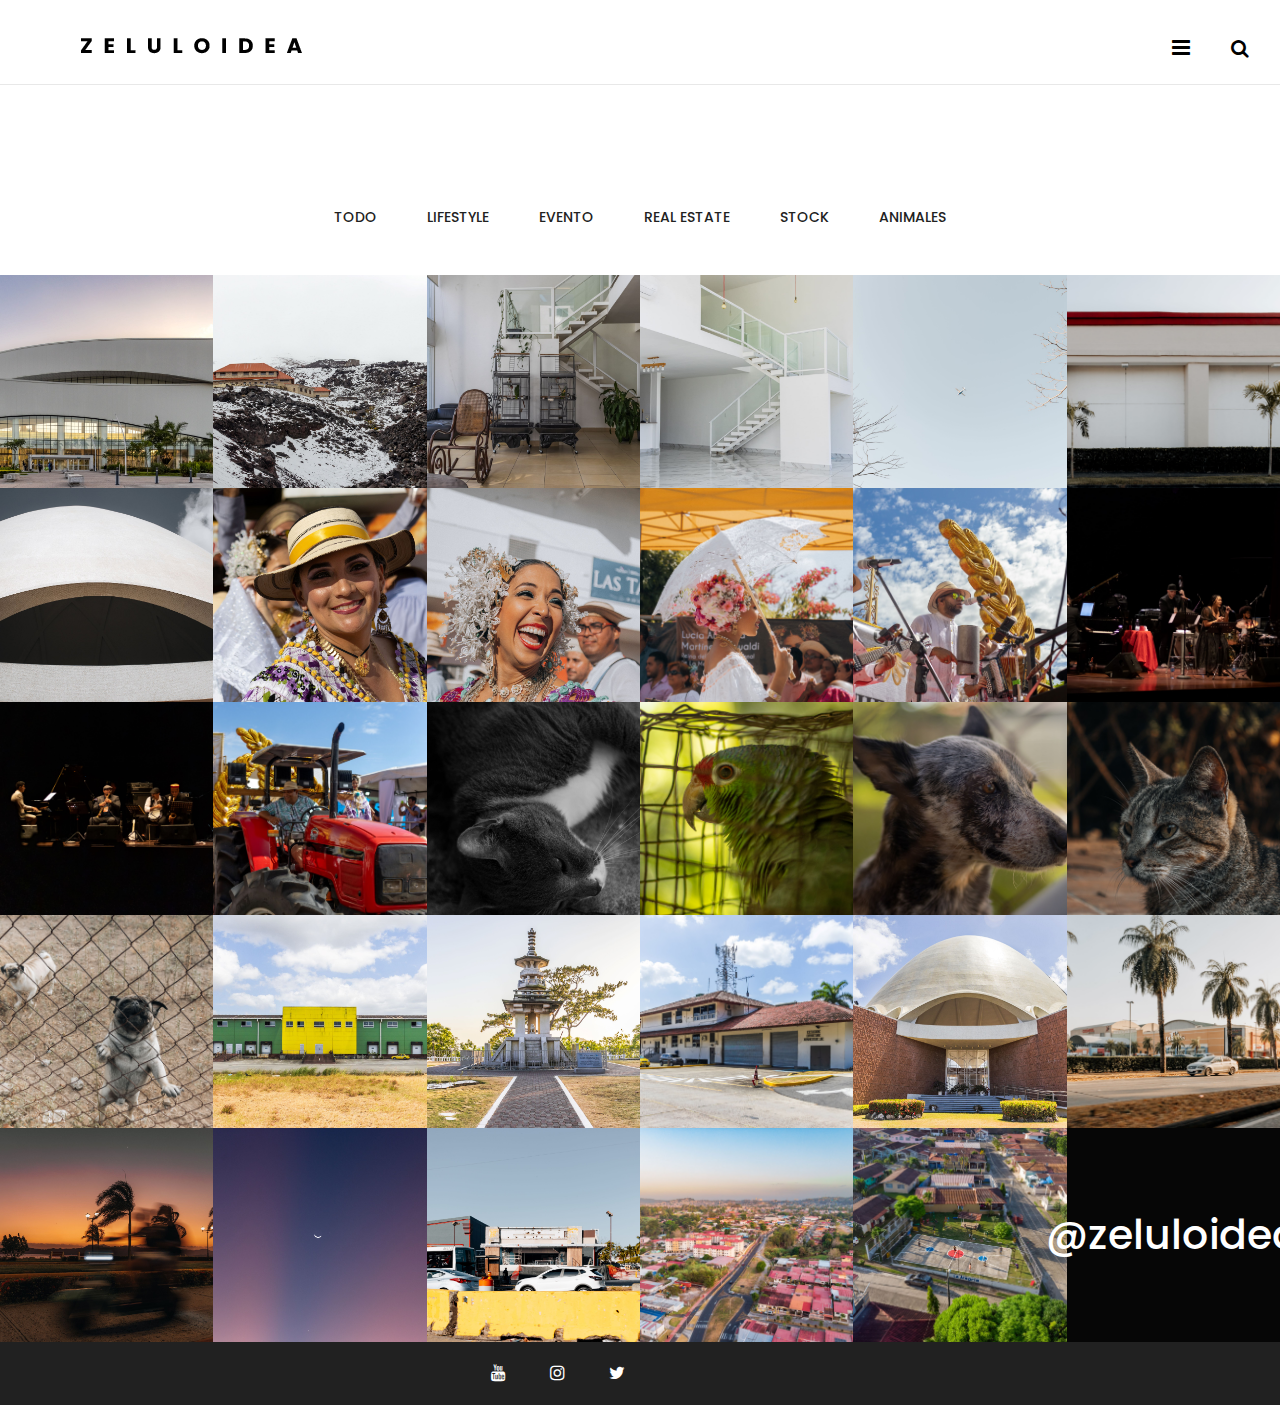
==== portfolio.html @ 571b4eb3 "Add files via upload" ====
<!DOCTYPE html>
<html lang="zxx">
<head>
	<title>Zeluloidea</title>
	<meta charset="UTF-8">
	<meta name="description" content="Zeluloidea">
	<meta name="keywords" content="Fotografía, Panamá">
	

	<link href="img/favicon.ico" rel="shortcut icon"/>

	<link href="https://fonts.googleapis.com/css?family=Poppins:300,300i,400,400i,500,500i,600,600i,700,700i&display=swap" rel="stylesheet">

	<link rel="stylesheet" href="css/bootstrap.min.css"/>
	<link rel="stylesheet" href="css/font-awesome.min.css"/>
	<link rel="stylesheet" href="css/magnific-popup.css"/>
	<link rel="stylesheet" href="css/slicknav.min.css"/>
	<link rel="stylesheet" href="css/owl.carousel.min.css"/>

	<link rel="stylesheet" href="css/style.css"/>

</head>
<body>
	<div id="preloder">
		<div class="loader"></div>
	</div>
	<header class="header-section hs-bd">
		<a href="index.html" class="site-logo"><img src="img/logo.png" alt="logo"></a>
		<div class="header-controls">
			<button class="nav-switch-btn"><i class="fa fa-bars"></i></button>
			<button class="search-btn"><i class="fa fa-search"></i></button>
		</div>
		<ul class="main-menu">
			<li><a href="index.html">INICIO</a></li>
			<li><a href="about.html">SOBRE MI</a></li>
			<li>
				<a href="#">PORTAFOLIO</a>
				<ul class="sub-menu">
					<li><a href="portfolio.html">PORTAFOLIO 1</a></li>
				</ul>
			</li>
			<li class="search-mobile">
				<button class="search-btn"><i class="fa fa-search"></i></button>
			</li>
		</ul>
	</header>
	<div class="clearfix"></div>
	<div class="portfolio-section">
		<ul class="portfolio-filter controls text-center">
			<li class="control" data-filter="all">Todo</li>
			<li class="control" data-filter=".lifestyle">Lifestyle</li>
			<li class="control" data-filter=".envento">Evento</li>
			<li class="control" data-filter=".realestate">Real Estate</li>
			<li class="control" data-filter=".stock">Stock</li>
			<li class="control" data-filter=".animales">Animales</li>
		</ul>                                                           
		<div class="row portfolio-gallery m-0">
			<div class="mix col-xl-2 col-md-3 col-sm-4 col-6 p-0 realestate">
				<a href="img/portfolio/1.jpg" class="portfolio-item img-popup set-bg" data-setbg="img/portfolio/1.jpg"></a>
			</div>
			<div class="mix col-xl-2 col-md-3 col-sm-4 col-6 p-0 lifestyle">
				<a href="img/portfolio/2.jpg" class="portfolio-item img-popup set-bg" data-setbg="img/portfolio/2.jpg"></a>
			</div>
			<div class="mix col-xl-2 col-md-3 col-sm-4 col-6 p-0 realestate">
				<a href="img/portfolio/3.jpg" class="portfolio-item img-popup set-bg" data-setbg="img/portfolio/3.jpg"></a>
			</div>
			<div class="mix col-xl-2 col-md-3 col-sm-4 col-6 p-0 realestate">
				<a href="img/portfolio/4.jpg" class="portfolio-item img-popup set-bg" data-setbg="img/portfolio/4.jpg"></a>
			</div>
			<div class="mix col-xl-2 col-md-3 col-sm-4 col-6 p-0 lifestyle">
				<a href="img/portfolio/5.jpg" class="portfolio-item img-popup set-bg" data-setbg="img/portfolio/5.jpg"></a>
			</div>
			<div class="mix col-xl-2 col-md-3 col-sm-4 col-6 p-0 lifestyle">
				<a href="img/portfolio/6.jpg" class="portfolio-item img-popup set-bg" data-setbg="img/portfolio/6.jpg"></a>
			</div>
			<div class="mix col-xl-2 col-md-3 col-sm-4 col-6 p-0 lifestyle">
				<a href="img/portfolio/7.jpg" class="portfolio-item img-popup set-bg" data-setbg="img/portfolio/7.jpg"></a>
			</div>
			<div class="mix col-xl-2 col-md-3 col-sm-4 col-6 p-0 envento">
				<a href="img/portfolio/8.jpg" class="portfolio-item img-popup set-bg" data-setbg="img/portfolio/8.jpg"></a>
			</div>
			<div class="mix col-xl-2 col-md-3 col-sm-4 col-6 p-0 envento">
				<a href="img/portfolio/9.jpg" class="portfolio-item img-popup set-bg" data-setbg="img/portfolio/9.jpg"></a>
			</div>
			<div class="mix col-xl-2 col-md-3 col-sm-4 col-6 p-0 envento">
				<a href="img/portfolio/10.jpg" class="portfolio-item img-popup set-bg" data-setbg="img/portfolio/10.jpg"></a>
			</div>
			<div class="mix col-xl-2 col-md-3 col-sm-4 col-6 p-0 envento">
				<a href="img/portfolio/11.jpg" class="portfolio-item img-popup set-bg" data-setbg="img/portfolio/11.jpg"></a>
			</div>
			<div class="mix col-xl-2 col-md-3 col-sm-4 col-6 p-0 envento">
				<a href="img/portfolio/12.jpg" class="portfolio-item img-popup set-bg" data-setbg="img/portfolio/12.jpg"></a>
			</div>
			<div class="mix col-xl-2 col-md-3 col-sm-4 col-6 p-0 envento">
				<a href="img/portfolio/13.jpg" class="portfolio-item img-popup set-bg" data-setbg="img/portfolio/13.jpg"></a>
			</div>
			<div class="mix col-xl-2 col-md-3 col-sm-4 col-6 p-0 envento">
				<a href="img/portfolio/14.jpg" class="portfolio-item img-popup set-bg" data-setbg="img/portfolio/14.jpg"></a>
			</div>
			<div class="mix col-xl-2 col-md-3 col-sm-4 col-6 p-0 animales">
				<a href="img/portfolio/15.jpg" class="portfolio-item img-popup set-bg" data-setbg="img/portfolio/15.jpg"></a>
			</div>
			<div class="mix col-xl-2 col-md-3 col-sm-4 col-6 p-0 animales">
				<a href="img/portfolio/16.jpg" class="portfolio-item img-popup set-bg" data-setbg="img/portfolio/16.jpg"></a>
			</div>
			<div class="mix col-xl-2 col-md-3 col-sm-4 col-6 p-0 animales">
				<a href="img/portfolio/17.jpg" class="portfolio-item img-popup set-bg" data-setbg="img/portfolio/17.jpg"></a>
			</div>
			<div class="mix col-xl-2 col-md-3 col-sm-4 col-6 p-0 animales">
				<a href="img/portfolio/18.jpg" class="portfolio-item img-popup set-bg" data-setbg="img/portfolio/18.jpg"></a>
			</div>
			<div class="mix col-xl-2 col-md-3 col-sm-4 col-6 p-0 animales">
				<a href="img/portfolio/19.jpg" class="portfolio-item img-popup set-bg" data-setbg="img/portfolio/19.jpg"></a>
			</div>
			<div class="mix col-xl-2 col-md-3 col-sm-4 col-6 p-0 fashion">
				<a href="img/portfolio/20.jpg" class="portfolio-item img-popup set-bg" data-setbg="img/portfolio/20.jpg"></a>
			</div>
			<div class="mix col-xl-2 col-md-3 col-sm-4 col-6 p-0 stock">
				<a href="img/portfolio/21.jpg" class="portfolio-item img-popup set-bg" data-setbg="img/portfolio/21.jpg"></a>
			</div>
			<div class="mix col-xl-2 col-md-3 col-sm-4 col-6 p-0 stock">
				<a href="img/portfolio/22.jpg" class="portfolio-item img-popup set-bg" data-setbg="img/portfolio/22.jpg"></a>
			</div>
			<div class="mix col-xl-2 col-md-3 col-sm-4 col-6 p-0 stock">
				<a href="img/portfolio/23.jpg" class="portfolio-item img-popup set-bg" data-setbg="img/portfolio/23.jpg"></a>
			</div>
			<div class="mix col-xl-2 col-md-3 col-sm-4 col-6 p-0 lifestyle">
				<a href="img/portfolio/24.jpg" class="portfolio-item img-popup set-bg" data-setbg="img/portfolio/24.jpg"></a>
				</div>
			<div class="mix col-xl-2 col-md-3 col-sm-4 col-6 p-0 lifestyle">
				<a href="img/portfolio/25.jpg" class="portfolio-item img-popup set-bg" data-setbg="img/portfolio/25.jpg"></a>
				</div>
			<div class="mix col-xl-2 col-md-3 col-sm-4 col-6 p-0 lifestyle">
				<a href="img/portfolio/26.jpg" class="portfolio-item img-popup set-bg" data-setbg="img/portfolio/26.jpg"></a>
					</div>
			<div class="mix col-xl-2 col-md-3 col-sm-4 col-6 p-0 lifestyle">
				<a href="img/portfolio/27.jpg" class="portfolio-item img-popup set-bg" data-setbg="img/portfolio/27.jpg"></a>
				</div>
			<div class="mix col-xl-2 col-md-3 col-sm-4 col-6 p-0 lifestyle">
				<a href="img/portfolio/28.jpg" class="portfolio-item img-popup set-bg" data-setbg="img/portfolio/28.jpg"></a>
				</div>
			<div class="mix col-xl-2 col-md-3 col-sm-4 col-6 p-0 lifestyle">
				<a href="img/portfolio/29.jpg" class="portfolio-item img-popup set-bg" data-setbg="img/portfolio/29.jpg"></a>
			</div>
			<div class="mix col-xl-2 col-md-3 col-sm-4 col-6 p-0">
				<div class="portfolio-item  next-btn">
					<h2>@zeluloidea</h2>
				</div>
			</div>
		</div>
	</div>
	<footer class="footer-section">
		<div class="container-fluid">
			<div class="row">
				<div class="col-md-6 order-1 order-md-2">
					<div class="footer-social-links">
						<a href="https://www.youtube.com/@zeluloidea"><i class="fa fa-youtube"></i></a>
						<a href="https://www.instagram.com/zeluloidea/"><i class="fa fa-instagram"></i></a>
						<a href="https://twitter.com/zeluloidea"><i class="fa fa-twitter"></i></a>
					</div>
				</div>
				</div>
			</div>
		</div>
	</footer>
	<div class="search-model">
		<div class="h-100 d-flex align-items-center justify-content-center">
			<div class="search-close-switch">+</div>
			<form class="search-model-form">
				<input type="text" id="search-input" placeholder="Search here.....">
			</form>
		</div>
	</div>
	<script src="js/jquery-3.2.1.min.js"></script>
	<script src="js/bootstrap.min.js"></script>
	<script src="js/jquery.slicknav.min.js"></script>
	<script src="js/owl.carousel.min.js"></script>
	<script src="js/jquery.magnific-popup.min.js"></script>
	<script src="js/circle-progress.min.js"></script>
	<script src="js/mixitup.min.js"></script>
	<script src="js/instafeed.min.js"></script>
	<script src="js/masonry.pkgd.min.js"></script>
	<script src="js/main.js"></script>

	</body>
</html>
---- css/style.css ----
html,
body {
	height: 100%;
	font-family: "Poppins", sans-serif;
	-webkit-font-smoothing: antialiased;
	font-smoothing: antialiased;
}

h1,
h2,
h3,
h4,
h5,
h6 {
	margin: 0;
	color: #212121;
	font-weight: 500;
}

h1 {
	font-size: 70px;
}

h2 {
	font-size: 36px;
}

h3 {
	font-size: 30px;
}

h4 {
	font-size: 24px;
}

h5 {
	font-size: 18px;
}

h6 {
	font-size: 16px;
}

p {
	font-size: 16px;
	color: #7d7d7d;
	line-height: 1.8;
}

img {
	max-width: 100%;
}

input:focus,
select:focus,
button:focus,
textarea:focus {
	outline: none;
}

a:hover,
a:focus {
	text-decoration: none;
	outline: none;
}

ul,
ol {
	padding: 0;
	margin: 0;
}



.section-title {
	text-align: center;
}

.section-title h2 {
	font-size: 36px;
}

.set-bg {
	background-repeat: no-repeat;
	background-size: cover;
	background-position: top center;
}

.spad {
	padding-top: 105px;
	padding-bottom: 105px;
}

.text-white h1,
.text-white h2,
.text-white h3,
.text-white h4,
.text-white h5,
.text-white h6,
.text-white p,
.text-white span,
.text-white li,
.text-white a {
	color: #fff;
}


.elements-section {
	padding-top: 120px;
}

.element {
	margin-bottom: 100px;
}

.element:last-child {
	margin-bottom: 0;
}

.el-title {
	margin-bottom: 62px;
}

.site-btn {
	display: inline-block;
	border: none;
	font-size: 14px;
	font-weight: 500;
	min-width: 218px;
	padding: 24px 47px;
	border-radius: 0;
	text-transform: uppercase;
	color: #fff;
	line-height: 1.2;
	cursor: pointer;
	text-align: center;
	background: #212121;
}

.site-btn:hover {
	color: #fff;
}

.site-btn.sb-line {
	color: #212121;
	background: transparent;
	padding: 22px 47px;
	border: 2px solid #212121;
}

.site-btn.sb-light-bg {
	background: #f3f3f3;
}


#preloder {
	position: fixed;
	width: 100%;
	height: 100%;
	top: 0;
	left: 0;
	z-index: 999999;
	background: #000;
}

.loader {
	width: 40px;
	height: 40px;
	position: absolute;
	top: 50%;
	left: 50%;
	margin-top: -13px;
	margin-left: -13px;
	border-radius: 60px;
	animation: loader 0.8s linear infinite;
	-webkit-animation: loader 0.8s linear infinite;
}

@keyframes loader {
	0% {
		-webkit-transform: rotate(0deg);
		transform: rotate(0deg);
		border: 4px solid #f44336;
		border-left-color: transparent;
	}
	50% {
		-webkit-transform: rotate(180deg);
		transform: rotate(180deg);
		border: 4px solid #673ab7;
		border-left-color: transparent;
	}
	100% {
		-webkit-transform: rotate(360deg);
		transform: rotate(360deg);
		border: 4px solid #f44336;
		border-left-color: transparent;
	}
}

@-webkit-keyframes loader {
	0% {
		-webkit-transform: rotate(0deg);
		border: 4px solid #f44336;
		border-left-color: transparent;
	}
	50% {
		-webkit-transform: rotate(180deg);
		border: 4px solid #673ab7;
		border-left-color: transparent;
	}
	100% {
		-webkit-transform: rotate(360deg);
		border: 4px solid #f44336;
		border-left-color: transparent;
	}
}


.accordion-area .panel {
	margin-bottom: 18px;
}

.accordion-area .panel-header {
	display: block;
	font-weight: 500;
	position: relative;
	border: 2px solid #212121;
	-webkit-transition: all 0.4s ease-out 0s;
	transition: all 0.4s ease-out 0s;
}

.accordion-area .panel-header.active .panel-link {
	color: #fff;
	background-color: #323232;
}

.accordion-area .panel-header.active .panel-link.collapsed {
	color: #323232;
	background-color: transparent;
}

.accordion-area .panel-link:after {
	content: "+";
	position: absolute;
	font-size: 18px;
	font-weight: 500;
	right: 25px;
	top: 50%;
	color: #000;
	line-height: 16px;
	margin-top: -8px;
	margin-left: -4px;
}

.accordion-area .panel-header.active .panel-link:after {
	content: "-";
	margin-top: -10px;
	color: #fff;
}

.accordion-area .panel-header.active .panel-link.collapsed:after {
	content: "+";
	color: #323232;
}

.accordion-area .panel-link {
	text-align: left;
	background-color: transparent;
	border: none;
	position: relative;
	width: 100%;
	padding: 23px 40px;
	padding-left: 30px;
	font-size: 14px;
	text-transform: uppercase;
	color: #212121;
	font-weight: 500;
	line-height: 1.3;
	cursor: pointer;
}

.accordion-area .panel-body p {
	margin-bottom: 0;
	padding-top: 20px;
}

.accordion-area .panel-body {
	padding: 0 5px;
}


.tab-element .nav-tabs {
	border-bottom: none;
	margin-bottom: 25px;
}

.tab-element .nav-item {
	margin-right: 10px;
	margin-bottom: 10px;
}

.tab-element .nav-tabs .nav-link {
	border: 2px solid #212121;
	text-align: left;
	background-color: transparent;
	border-radius: 0;
	position: relative;
	width: 100%;
	padding: 23px 38px;
	font-size: 14px;
	text-transform: uppercase;
	color: #323232;
	font-weight: 500;
	line-height: 1.3;
	cursor: pointer;
}

.tab-element .nav-tabs .nav-item:last-child {
	margin-right: 0;
}

.tab-element .nav-tabs .nav-link.active {
	background: #212121;
	color: #fff;
}

.tab-element .tab-pane p {
	margin-bottom: 0;
	line-height: 1.9;
}

.circle-progress {
	text-align: center;
	display: block;
	position: relative;
	margin-bottom: 30px;
}

.circle-progress canvas {
	-webkit-transform: rotate(90deg);
	transform: rotate(90deg);
}

.circle-progress .progress-info {
	position: absolute;
	width: 100%;
	top: 50%;
	margin-top: -30px;
}

.circle-progress .progress-info h2 {
	font-size: 36px;
	font-weight: 400;
}

.circle-progress .progress-info p {
	margin-bottom: 0;
	line-height: normal;
}

.milestone {
	margin-bottom: 30px;
}

.milestone h2 {
	font-size: 60px;
	font-weight: 400;
	line-height: 1;
}

.milestone p {
	margin-bottom: 0;
}

.search-model {
	display: none;
	position: fixed;
	width: 100%;
	height: 100%;
	left: 0;
	top: 0;
	background: #000;
	z-index: 99999;
}

.search-model-form {
	padding: 0 15px;
}

.search-model-form input {
	width: 500px;
	font-size: 40px;
	border: none;
	border-bottom: 2px solid #333;
	background: none;
	color: #999;
}

.search-close-switch {
	position: absolute;
	width: 50px;
	height: 50px;
	background: #333;
	color: #fff;
	text-align: center;
	border-radius: 50%;
	padding-top: 6px;
	font-size: 26px;
	top: 30px;
	cursor: pointer;
	-webkit-transform: rotate(45deg);
	transform: rotate(45deg);
	font-weight: 300;
}

/* Image Popup */

.img-popup-warp .mfp-content,
.img-popup-warp.mfp-ready.mfp-removing .mfp-content {
	opacity: 0;
	-webkit-transform: scale(0.8);
	transform: scale(0.8);
	-webkit-transition: all 0.4s;
	transition: all 0.4s;
}

.img-popup-warp.mfp-ready .mfp-content {
	opacity: 1;
	-webkit-transform: scale(1);
	transform: scale(1);
}


.header-section {
	padding-top: 15px;
	padding-bottom: 27px;
	position: relative;
	z-index: 99;
}

.header-section.hs-bd {
	clear: both;
	border-bottom: 1px solid #e8e8e8;
}

.site-logo {
	display: inline-block;
	padding-top: 18px;
	padding-left: 80px;
}

.header-controls {
	float: right;
	padding: 16px 25px 0 50px;
}

.header-controls button {
	background: transparent;
	border: none;
	font-size: 19px;
}

.header-controls button.nav-switch-btn {
	font-size: 21px;
	margin-right: 25px;
}

.slicknav_menu {
	display: none;
}

.main-menu {
	list-style: none;
	float: right;
	display: none;
}

.main-menu li {
	display: inline-block;
	position: relative;
}

.main-menu li.search-mobile {
	display: none;
}

.main-menu li a {
	display: block;
	font-size: 13px;
	color: #121212;
	font-weight: 600;
	text-transform: uppercase;
	padding: 25px 0;
	margin-right: 45px;
}

.main-menu li .sub-menu {
	position: absolute;
	top: 100%;
	left: 0;
	width: 220px;
	background: #fff;
	visibility: hidden;
	opacity: 0;
	margin-top: 50px;
	padding: 10px 0 5px;
	-webkit-box-shadow: 0 15px 50px 1px rgba(0, 0, 0, 0.13);
	box-shadow: 0 15px 50px 1px rgba(0, 0, 0, 0.13);
	-webkit-transition: all 0.4s;
	transition: all 0.4s;
}

.main-menu li .sub-menu li {
	display: block;
}

.main-menu li .sub-menu li a {
	padding: 10px 15px;
	text-transform: none;
}

.main-menu li:hover .sub-menu {
	visibility: visible;
	opacity: 1;
	margin-top: 0;
}

.search-mobile button {
	background: transparent;
	border: none;
	color: #fff;
	padding: 15px;
}


.hero-section {
	clear: both;
	position: relative;
}

.hero-item {
	height: 278px;
	position: relative;
}

.hero-item:hover .hero-link {
	opacity: 1;
}

.hero-item:hover .hero-link h2 {
	top: 0;
}

.hero-link {
	position: absolute;
	width: 100%;
	height: 100%;
	top: 0;
	left: 0;
	background: #060606;
	display: -webkit-box;
	display: -ms-flexbox;
	display: flex;
	-webkit-box-align: center;
	-ms-flex-align: center;
	align-items: center;
	-webkit-box-pack: center;
	-ms-flex-pack: center;
	justify-content: center;
	padding: 0 30px;
	overflow: hidden;
	opacity: 0;
	-webkit-transition: all 0.3s;
	transition: all 0.3s;
}

.hero-link h2 {
	color: #fff;
	line-height: 1.5;
	position: relative;
	top: 50px;
	-webkit-transition: all 0.5s;
	transition: all 0.5s;
}

.hero-social-links {
	position: absolute;
	width: 110px;
	bottom: 0;
	right: 0;
	z-index: 9;
	background: #fff;
	text-align: center;
	padding: 40px 0;
}

.hero-social-links a {
	display: block;
	padding: 16px 0;
	font-size: 16px;
	color: #121212;
}


.intro-section {
	padding: 120px 15px 90px;
}

.intro-warp {
	max-width: 1780px;
	width: 100%;
	margin: 0 auto;
}

.intro-text h2 {
	font-size: 48px;
	margin-bottom: 25px;
}

.intro-text p {
	margin-bottom: 45px;
}

.sp-link {
	display: inline-block;
	font-weight: 500;
	font-size: 16px;
	color: #212121;
	border-bottom: 3px solid #212121;
	padding-right: 15px;
}

.sp-link:hover {
	color: #212121;
}

.skill-warp {
	padding-left: 83px;
	padding-top: 80px;
}

.single-progress-item {
	margin-bottom: 30px;
	position: relative;
}

.single-progress-item:last-child {
	margin-bottom: 0;
}

.single-progress-item p {
	padding-top: 28px;
}

.progress-bar-style {
	display: block;
	height: 6px;
	position: relative;
	width: 100%;
}

.progress-bar-style .bar-inner {
	position: absolute;
	height: 100%;
	left: 0;
	top: 0;
	background: #212121;
}

.progress-bar-style .bar-inner span {
	position: absolute;
	width: 54px;
	height: 40px;
	right: 0;
	top: 22px;
	padding-top: 8px;
	color: #fff;
	font-weight: 400;
	text-align: center;
	background: #212121;
}


.footer-section {
	background: #212121;
	padding: 19px 40px;
}

.copyright {
	color: #fff;
	font-size: 11px;
	font-weight: 500;
	padding: 4px 0;
}

.footer-social-links {
	text-align: right;
}

.footer-social-links a {
	display: inline-block;
	color: #fff;
	font-size: 17px;
	margin-left: 40px;
}

.about-bg {
	height: 100%;
}

.about-text {
	padding: 100px 57px;
}

.about-text h2 {
	font-size: 48px;
	margin-bottom: 30px;
}

.about-text h4 {
	margin-bottom: 20px;
}

.about-text p {
	margin-bottom: 45px;
}

.about-text .site-btn {
	margin-top: 20px;
}

.skill-section {
	padding-top: 60px;
	padding-bottom: 35px;
}

.services-section {
	padding: 117px 0;
}

.services-section .site-btn {
	min-width: 244px;
}

.services-section .services-item {
	padding-right: 20px;
	max-width: 440px;
}

.services-item {
	margin: 0 auto 70px;
}

.services-item img {
	margin-bottom: 30px;
}

.services-item h4 {
	margin-bottom: 20px;
}

.services-item p {
	margin-bottom: 0;
}

.instagram-section {
	border-top: 1px solid #e8e8e8;
	padding-top: 25px;
}

.instagram-section h6 {
	font-size: 14px;
	padding-left: 80px;
	padding-bottom: 25px;
}

.portfolio-section {
	padding-top: 120px;
}

.portfolio-filter {
	list-style: none;
	margin-bottom: 46px;
	padding: 0 15px;
}

.portfolio-filter li {
	display: inline-block;
	font-size: 14px;
	color: #212121;
	font-weight: 500;
	margin-right: 46px;
	text-transform: uppercase;
	cursor: pointer;
}

.portfolio-filter li:last-child {
	margin-right: 0;
}

.portfolio-item {
	min-height: 100%;
	display: block;
}

.portfolio-item.next-btn {
	background: #060606;
	display: -webkit-box;
	display: -ms-flexbox;
	display: flex;
	-webkit-box-pack: center;
	-ms-flex-pack: center;
	justify-content: center;
	-webkit-box-align: center;
	-ms-flex-align: center;
	align-items: center;
	cursor: pointer;
}

.portfolio-item.next-btn h2 {
	color: #fff;
	font-size: 41px;
}


.portfolio-2-section {
	padding-top: 120px;
	padding-bottom: 100px;
}

.portfolio-2-section .site-btn {
	margin-top: 80px;
}

.pf-2 {
	padding-left: 83px;
}

.portfolio-warp {
	padding: 0 19px;
}

.portfolio-box {
	margin-bottom: 35px;
	padding: 0 64px;
}

.portfolio-box h6 {
	padding-top: 30px;
}

.portfolio-box p {
	margin-bottom: 0;
}


.portfolio-3-section {
	padding-top: 120px;
	padding-bottom: 100px;
	overflow: hidden;
}

.portfolio-grid {
	max-width: 1756px;
	margin: 0 auto;
}

.portfolio-grid:after {
	content: "";
	display: block;
	clear: both;
}

.grid-sizer,
.grid-item {
	width: 25%;
}

.grid-item {
	float: left;
}

.grid-width-1 {
	width: 50%;
}

.grid-width-2 {
	width: 75%;
}

.grid-portfolio {
	padding: 0 15px;
	margin-bottom: 35px;
}

.grid-portfolio img {
	min-width: 100%;
}

.grid-portfolio h6 {
	padding-top: 30px;
}

.grid-portfolio p {
	margin-bottom: 0;
}

.load-more-warp {
	max-width: 1756px;
	padding-top: 70px;
	margin: 0 auto;
}


.blog-section {
	padding: 120px 0;
}

.blog-warp {
	max-width: 1386px;
	margin: 0 auto;
	padding-left: 15px;
	padding-right: 15px;
}

.blog-post {
	text-align: center;
	padding: 0 20px;
	margin-bottom: 120px;
}

.blog-post img {
	padding: 0 15px;
	margin-bottom: 50px;
}

.blog-post .blog-date {
	display: inline-block;
	font-size: 12px;
	line-height: 1.1;
	color: #fff;
	padding: 9px 17px;
	margin-bottom: 20px;
	background: #212121;
}

.blog-post h3 {
	margin-bottom: 10px;
}

.blog-post .blog-cata {
	margin-bottom: 30px;
}

.blog-post .blog-cata span {
	display: inline-block;
	font-size: 14px;
	color: #bcbcbc;
	font-weight: 500;
	padding-right: 13px;
	margin-right: 11px;
	position: relative;
}

.blog-post .blog-cata span:after {
	position: absolute;
	content: "|";
	right: 0;
	top: 0;
	font-size: 14px;
	color: #bcbcbc;
	font-weight: 500;
	margin-bottom: 10px;
}

.blog-post .blog-cata span:last-child {
	margin-right: 0;
	padding-right: 0;
}

.blog-post .blog-cata span:last-child:after {
	display: none;
}

.blog-post p {
	margin-bottom: 35px;
	padding: 0 11px;
}

.site-pagination {
	text-align: center;
}

.site-pagination a {
	display: inline-block;
	height: 42px;
	font-size: 14px;
	font-weight: 500;
	color: #888888;
	padding: 11px 5px;
}

.site-pagination a.current {
	color: #fff;
	background: #212121;
	padding: 11px 13px;
}

.map {
	height: 663px;
	position: relative;
}

.map iframe {
	position: absolute;
	width: 100%;
	height: 100%;
}

.contact-section {
	padding: 120px 0;
}

.contact-text h3 {
	margin-bottom: 30px;
}

.contact-text p {
	margin-bottom: 45px;
}

.contact-text ul {
	list-style: none;
}

.contact-text ul li {
	font-size: 14px;
	font-weight: 500;
	color: #212121;
	line-height: 1.9;
}

.contact-form {
	padding-top: 20px;
}

.contact-form input,
.contact-form textarea {
	width: 100%;
	font-size: 14px;
	font-weight: 500;
	color: #7d7d7d;
	border: none;
	border-bottom: 1px solid #b2b2b2;
	padding-bottom: 14px;
	margin-bottom: 20px;
	background: transparent;
}

.contact-form textarea {
	height: 165px;
	min-height: 165px;
	margin-bottom: 38px;
}

.text-msg::-webkit-input-placeholder {
	padding-top: 130px;
}

.text-msg::-moz-input-placeholder {
	padding-top: 130px;
}

.text-msg:-moz-input-placeholder {
	padding-top: 130px;
}

.text-msg:-ms-input-placeholder {
	padding-top: 130px;
}


@media (min-width: 1200px) {
	.container {
		max-width: 1176px;
	}
}

@media (max-width: 1270px) {
	.site-logo {
		padding-left: 30px;
	}
}

/* Medium screen : 992px. */

@media only screen and (min-width: 992px) and (max-width: 1199px) {
	.site-logo {
		padding-left: 15px;
	}
	.main-menu li a {
		margin-right: 15px;
	}
	.header-controls {
		padding: 16px 15px 0 20px;
	}
	.skill-warp {
		padding-left: 40px;
	}
	.portfolio-box {
		padding: 0 15px;
	}
	.pf-2 {
		padding-left: 35px;
	}
	.blog-post {
		padding: 0;
	}
	.blog-post img {
		padding: 0;
	}
}


@media only screen and (min-width: 768px) and (max-width: 991px) {
	.header-section {
		text-align: center;
		padding-bottom: 0;
	}
	.site-logo {
		padding-left: 15px;
	}
	.main-menu {
		float: none;
	}
	.main-menu li a {
		padding-top: 5px;
	}
	.main-menu li:last-child a {
		margin-right: 0;
	}
	.main-menu li .sub-menu {
		text-align: left;
	}
	.header-controls {
		float: none;
		padding: 20px 15px;
	}
	.skill-warp {
		padding-left: 0px;
	}
	.about-bg {
		height: 800px;
	}
	.portfolio-box {
		padding: 0 15px;
	}
	.pf-2 {
		padding-left: 35px;
	}
	.blog-post {
		padding: 0;
	}
	.blog-post img,
	.blog-post p {
		padding: 0;
	}
	.contact-text {
		margin-bottom: 50px;
	}
}



@media only screen and (max-width: 767px) {
	.header-section {
		text-align: center;
		padding-bottom: 0;
	}
	.site-logo {
		padding-left: 15px;
		margin-bottom: 20px;
	}
	.header-controls {
		display: none;
	}
	.main-menu {
		display: none !important;
	}
	.slicknav_menu {
		display: block;
		background: transparent;
	}
	.slicknav_btn {
		margin: 0 auto 20px;
		background: #081624;
		float: none;
		display: inline-block;
	}
	.slicknav_nav {
		background: #081624;
		text-align: left;
		padding: 8px 5px;
		margin-bottom: 15px;
	}
	.slicknav_nav a:hover,
	.slicknav_nav .slicknav_row:hover {
		background: #25394c;
		color: #fff;
	}
	.skill-warp {
		padding-left: 0px;
	}
	.about-bg {
		height: 600px;
	}
	.about-text {
		padding: 100px 20px;
	}
	.portfolio-box {
		padding: 0 15px;
	}
	.pf-2 {
		padding-left: 35px;
	}
	.grid-sizer,
	.grid-item {
		width: 50%;
	}
	.grid-width-1 {
		width: 50%;
	}
	.grid-width-2 {
		width: 100%;
	}
	.blog-post {
		padding: 0;
	}
	.blog-post img,
	.blog-post p {
		padding: 0;
	}
	.contact-text {
		margin-bottom: 50px;
	}
	.footer-social-links {
		text-align: center;
		padding-top: 20px;
	}
	.footer-social-links a:first-child {
		margin-left: 0;
	}
	.copyright {
		padding-top: 15px;
		text-align: center;
	}
	.search-model-form input {
		width: 100%;
	}
}



@media only screen and (max-width: 479px) {
	.about-bg {
		height: 400px;
	}
	.services-section .services-item {
		padding-right: 0px;
	}
	.portfolio-box {
		padding: 0;
	}
	.pf-2 {
		padding-left: 15px;
	}
	.portfolio-item.next-btn h2 {
		font-size: 24px;
	}
	.grid-sizer,
	.grid-item,
	.grid-width-2 {
		width: 100%;
	}
	.hero-social-links {
		position: relative;
		width: 100%;
		bottom: 0;
		right: 0;
		z-index: 9;
		background: #fff;
		text-align: center;
		padding: 30px 0;
		border-bottom: 1px solid #e8e8e8;
	}
	.hero-social-links a {
		display: inline-block;
		padding: 5px 10px;
	}
	.map {
		height: 400px;
	}
}
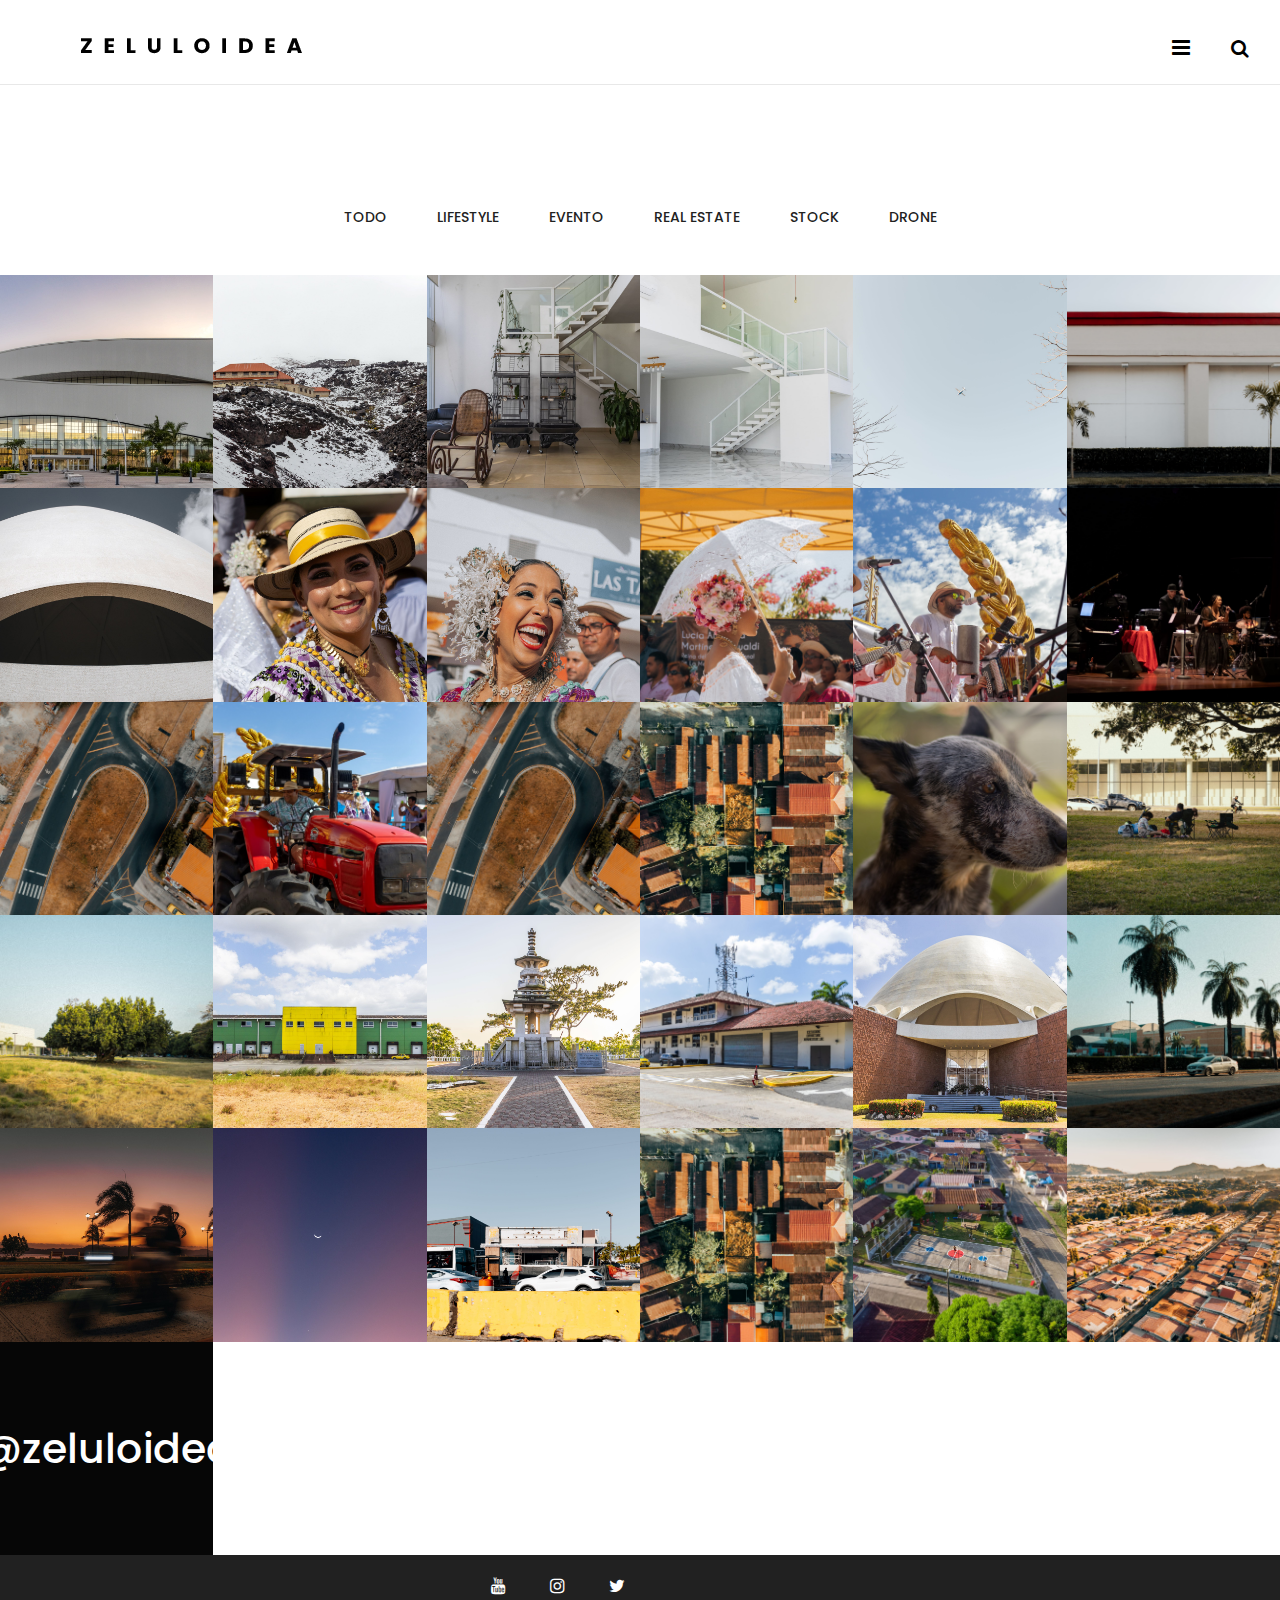
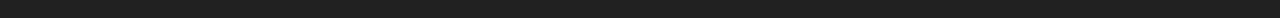
==== commit 795faae6: "Add files via upload" ====
--- a/portfolio.html
+++ b/portfolio.html
@@ -52,7 +52,7 @@
 			<li class="control" data-filter=".envento">Evento</li>
 			<li class="control" data-filter=".realestate">Real Estate</li>
 			<li class="control" data-filter=".stock">Stock</li>
-			<li class="control" data-filter=".animales">Animales</li>
+			<li class="control" data-filter=".Drone">Drone</li>
 		</ul>                                                           
 		<div class="row portfolio-gallery m-0">
 			<div class="mix col-xl-2 col-md-3 col-sm-4 col-6 p-0 realestate">
@@ -91,25 +91,25 @@
 			<div class="mix col-xl-2 col-md-3 col-sm-4 col-6 p-0 envento">
 				<a href="img/portfolio/12.jpg" class="portfolio-item img-popup set-bg" data-setbg="img/portfolio/12.jpg"></a>
 			</div>
-			<div class="mix col-xl-2 col-md-3 col-sm-4 col-6 p-0 envento">
+			<div class="mix col-xl-2 col-md-3 col-sm-4 col-6 p-0 lifestyle">
 				<a href="img/portfolio/13.jpg" class="portfolio-item img-popup set-bg" data-setbg="img/portfolio/13.jpg"></a>
 			</div>
 			<div class="mix col-xl-2 col-md-3 col-sm-4 col-6 p-0 envento">
 				<a href="img/portfolio/14.jpg" class="portfolio-item img-popup set-bg" data-setbg="img/portfolio/14.jpg"></a>
 			</div>
-			<div class="mix col-xl-2 col-md-3 col-sm-4 col-6 p-0 animales">
+			<div class="mix col-xl-2 col-md-3 col-sm-4 col-6 p-0 Drone">
 				<a href="img/portfolio/15.jpg" class="portfolio-item img-popup set-bg" data-setbg="img/portfolio/15.jpg"></a>
 			</div>
-			<div class="mix col-xl-2 col-md-3 col-sm-4 col-6 p-0 animales">
+			<div class="mix col-xl-2 col-md-3 col-sm-4 col-6 p-0 Drone">
 				<a href="img/portfolio/16.jpg" class="portfolio-item img-popup set-bg" data-setbg="img/portfolio/16.jpg"></a>
 			</div>
-			<div class="mix col-xl-2 col-md-3 col-sm-4 col-6 p-0 animales">
+			<div class="mix col-xl-2 col-md-3 col-sm-4 col-6 p-0 Drone">
 				<a href="img/portfolio/17.jpg" class="portfolio-item img-popup set-bg" data-setbg="img/portfolio/17.jpg"></a>
 			</div>
-			<div class="mix col-xl-2 col-md-3 col-sm-4 col-6 p-0 animales">
+			<div class="mix col-xl-2 col-md-3 col-sm-4 col-6 p-0 lifestyle">
 				<a href="img/portfolio/18.jpg" class="portfolio-item img-popup set-bg" data-setbg="img/portfolio/18.jpg"></a>
 			</div>
-			<div class="mix col-xl-2 col-md-3 col-sm-4 col-6 p-0 animales">
+			<div class="mix col-xl-2 col-md-3 col-sm-4 col-6 p-0 lifestyle">
 				<a href="img/portfolio/19.jpg" class="portfolio-item img-popup set-bg" data-setbg="img/portfolio/19.jpg"></a>
 			</div>
 			<div class="mix col-xl-2 col-md-3 col-sm-4 col-6 p-0 fashion">
@@ -141,6 +141,9 @@
 				</div>
 			<div class="mix col-xl-2 col-md-3 col-sm-4 col-6 p-0 lifestyle">
 				<a href="img/portfolio/29.jpg" class="portfolio-item img-popup set-bg" data-setbg="img/portfolio/29.jpg"></a>
+			</div>
+			<div class="mix col-xl-2 col-md-3 col-sm-4 col-6 p-0 lifestyle">
+				<a href="img/portfolio/30.jpg" class="portfolio-item img-popup set-bg" data-setbg="img/portfolio/30.jpg"></a>
 			</div>
 			<div class="mix col-xl-2 col-md-3 col-sm-4 col-6 p-0">
 				<div class="portfolio-item  next-btn">
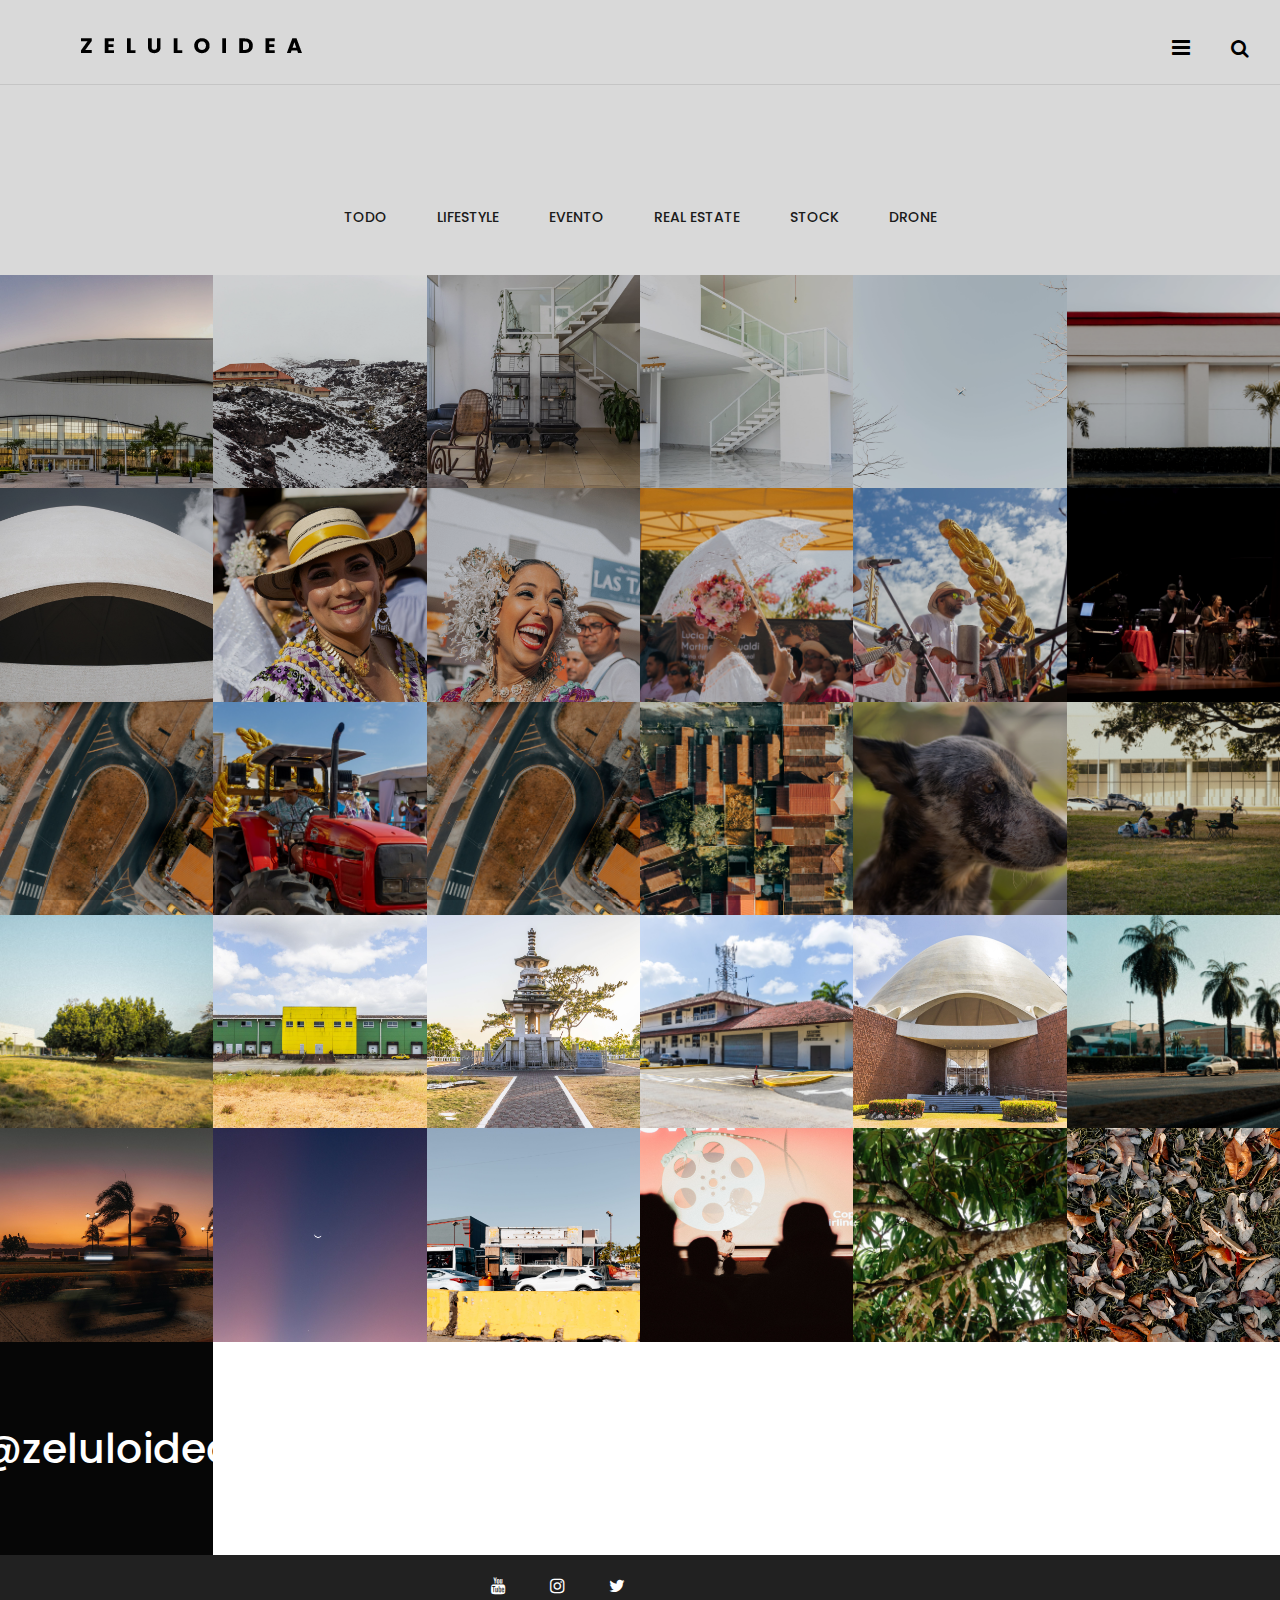
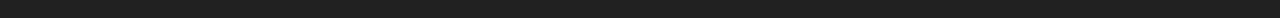
==== commit 8bdce6fc: "Add files via upload" ====
--- a/portfolio.html
+++ b/portfolio.html
@@ -136,7 +136,7 @@
 			<div class="mix col-xl-2 col-md-3 col-sm-4 col-6 p-0 lifestyle">
 				<a href="img/portfolio/27.jpg" class="portfolio-item img-popup set-bg" data-setbg="img/portfolio/27.jpg"></a>
 				</div>
-			<div class="mix col-xl-2 col-md-3 col-sm-4 col-6 p-0 lifestyle">
+			<div class="mix col-xl-2 col-md-3 col-sm-4 col-6 p-0 envento">
 				<a href="img/portfolio/28.jpg" class="portfolio-item img-popup set-bg" data-setbg="img/portfolio/28.jpg"></a>
 				</div>
 			<div class="mix col-xl-2 col-md-3 col-sm-4 col-6 p-0 lifestyle">
